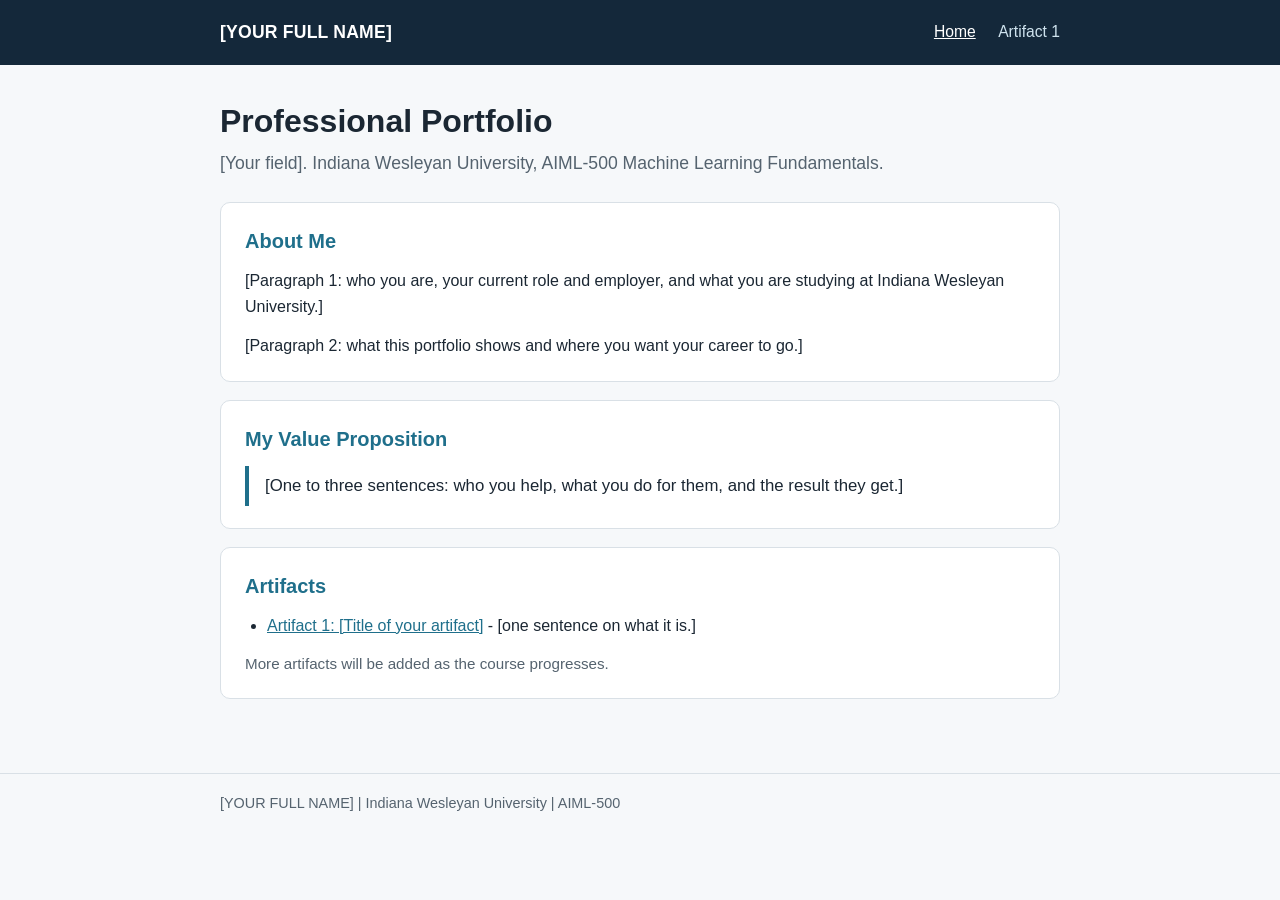
==== index.html @ 08bf7682 "Professional Portfolio" ====
<!DOCTYPE html>
<html lang="en">
<head>
  <meta charset="utf-8">
  <meta name="viewport" content="width=device-width, initial-scale=1">
  <title>[YOUR FULL NAME] - Professional Portfolio</title>
  <meta name="description" content="Professional portfolio of [YOUR FULL NAME], [your role].">
  <link rel="stylesheet" href="style.css">
</head>
<body>
  <header class="site">
    <div class="wrap">
      <div class="name">[YOUR FULL NAME]</div>
      <nav aria-label="Main">
        <a href="index.html" aria-current="page">Home</a>
        <a href="artifact-1.html">Artifact 1</a>
      </nav>
    </div>
  </header>

  <main class="wrap">
    <h1>Professional Portfolio</h1>
    <p class="lead">[Your field]. Indiana Wesleyan University, AIML-500 Machine Learning Fundamentals.</p>

    <section class="card">
      <h2>About Me</h2>
      <p>[Paragraph 1: who you are, your current role and employer, and what you are studying at Indiana Wesleyan University.]</p>
      <p>[Paragraph 2: what this portfolio shows and where you want your career to go.]</p>
    </section>

    <section class="card">
      <h2>My Value Proposition</h2>
      <p class="pullquote">[One to three sentences: who you help, what you do for them, and the result they get.]</p>
    </section>

    <section class="card">
      <h2>Artifacts</h2>
      <ul>
        <li><a href="artifact-1.html">Artifact 1: [Title of your artifact]</a> - [one sentence on what it is.]</li>
      </ul>
      <p class="note">More artifacts will be added as the course progresses.</p>
    </section>
  </main>

  <footer>
    <div class="wrap">[YOUR FULL NAME] | Indiana Wesleyan University | AIML-500</div>
  </footer>
</body>
</html>
---- style.css ----
:root {
  --ink: #1b2733;
  --muted: #55636f;
  --line: #d9e0e6;
  --accent: #1f6f8b;
  --bg: #f6f8fa;
  --card: #ffffff;
}

* { box-sizing: border-box; }

body {
  margin: 0;
  font-family: -apple-system, "Segoe UI", Roboto, Helvetica, Arial, sans-serif;
  color: var(--ink);
  background: var(--bg);
  line-height: 1.65;
}

header.site {
  background: #14283a;
  color: #ffffff;
}

header.site .wrap {
  display: flex;
  flex-wrap: wrap;
  align-items: center;
  justify-content: space-between;
  gap: 12px;
  padding: 18px 20px;
}

header.site .name {
  font-size: 1.1rem;
  font-weight: 600;
  letter-spacing: 0.2px;
}

nav a {
  color: #cfe3ee;
  text-decoration: none;
  margin-left: 18px;
  font-size: 0.98rem;
}

nav a:hover,
nav a[aria-current="page"] {
  color: #ffffff;
  text-decoration: underline;
}

.wrap {
  max-width: 880px;
  margin: 0 auto;
  padding: 0 20px;
}

main.wrap { padding-top: 36px; padding-bottom: 56px; }

a { color: var(--accent); }

h1 { font-size: 2rem; line-height: 1.25; margin: 0 0 8px; }
h2 {
  font-size: 1.25rem;
  margin: 0 0 10px;
  color: var(--accent);
}

.lead { color: var(--muted); font-size: 1.1rem; margin: 0 0 24px; }

section.card {
  background: var(--card);
  border: 1px solid var(--line);
  border-radius: 10px;
  padding: 22px 24px;
  margin-bottom: 18px;
}

section.card p { margin: 0 0 12px; }
section.card p:last-child { margin-bottom: 0; }

ol, ul { margin: 0 0 12px 22px; padding: 0; }
li { margin-bottom: 6px; }

.pullquote {
  border-left: 4px solid var(--accent);
  padding: 6px 0 6px 16px;
  font-size: 1.05rem;
}

.btn {
  display: inline-block;
  background: var(--accent);
  color: #ffffff;
  text-decoration: none;
  padding: 10px 18px;
  border-radius: 8px;
  font-weight: 600;
}

.btn:hover { background: #17566d; }

.viewer {
  width: 100%;
  height: 560px;
  border: 1px solid var(--line);
  border-radius: 8px;
  background: #ffffff;
}

.refs p {
  padding-left: 2em;
  text-indent: -2em;
  word-wrap: break-word;
  overflow-wrap: anywhere;
}

.note { color: var(--muted); font-size: 0.95rem; }

footer {
  border-top: 1px solid var(--line);
  color: var(--muted);
  font-size: 0.9rem;
  padding: 18px 0 32px;
}

@media (max-width: 600px) {
  h1 { font-size: 1.6rem; }
  nav a { margin: 0 14px 0 0; }
  .viewer { height: 420px; }
}
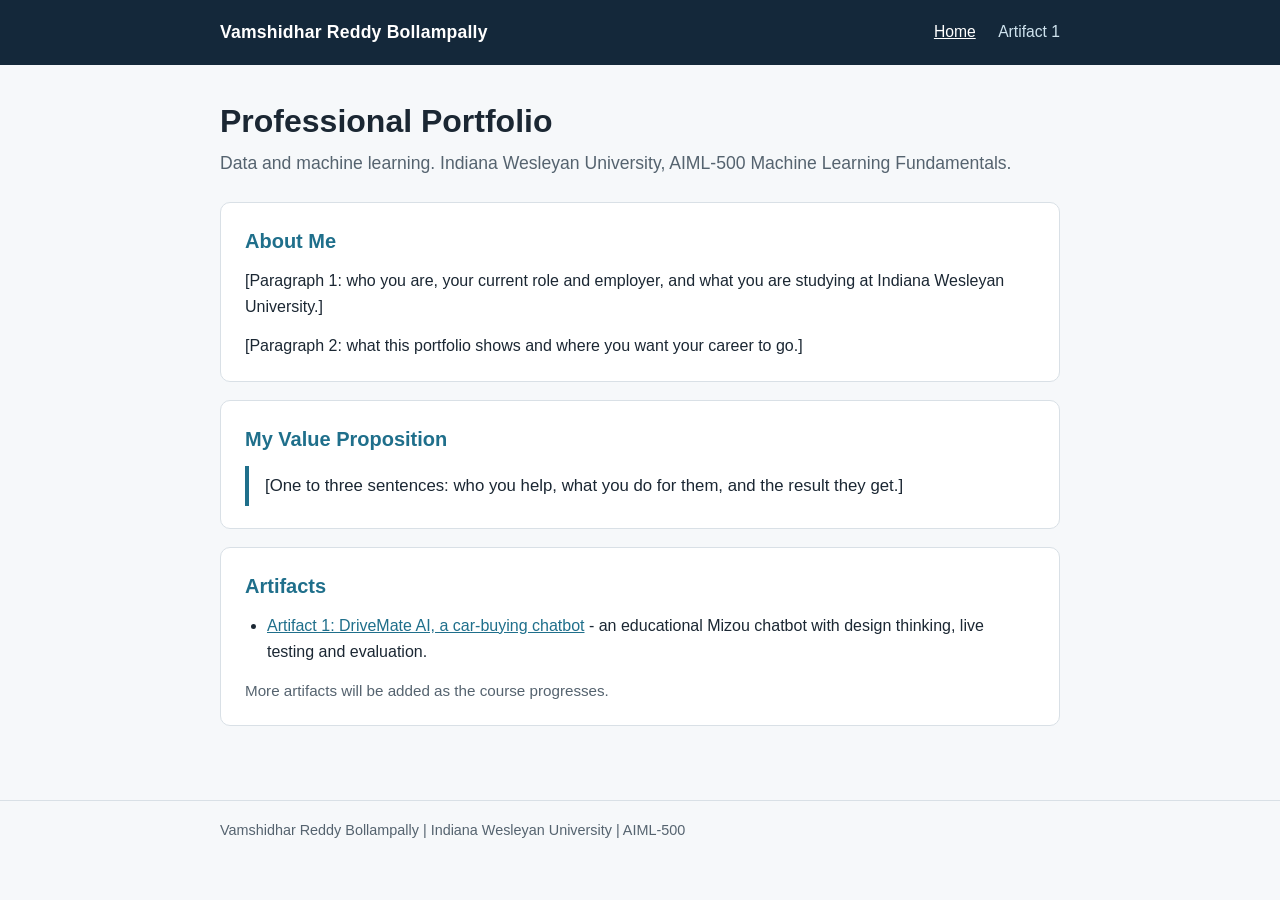
==== commit 1d180bfb: "artifacts updates" ====
--- a/index.html
+++ b/index.html
@@ -3,14 +3,14 @@
 <head>
   <meta charset="utf-8">
   <meta name="viewport" content="width=device-width, initial-scale=1">
-  <title>[YOUR FULL NAME] - Professional Portfolio</title>
-  <meta name="description" content="Professional portfolio of [YOUR FULL NAME], [your role].">
+  <title>Vamshidhar Reddy Bollampally - Professional Portfolio</title>
+  <meta name="description" content="Professional portfolio of Vamshidhar Reddy Bollampally.">
   <link rel="stylesheet" href="style.css">
 </head>
 <body>
   <header class="site">
     <div class="wrap">
-      <div class="name">[YOUR FULL NAME]</div>
+      <div class="name">Vamshidhar Reddy Bollampally</div>
       <nav aria-label="Main">
         <a href="index.html" aria-current="page">Home</a>
         <a href="artifact-1.html">Artifact 1</a>
@@ -20,7 +20,7 @@
 
   <main class="wrap">
     <h1>Professional Portfolio</h1>
-    <p class="lead">[Your field]. Indiana Wesleyan University, AIML-500 Machine Learning Fundamentals.</p>
+    <p class="lead">Data and machine learning. Indiana Wesleyan University, AIML-500 Machine Learning Fundamentals.</p>
 
     <section class="card">
       <h2>About Me</h2>
@@ -36,14 +36,14 @@
     <section class="card">
       <h2>Artifacts</h2>
       <ul>
-        <li><a href="artifact-1.html">Artifact 1: [Title of your artifact]</a> - [one sentence on what it is.]</li>
+        <li><a href="artifact-1.html">Artifact 1: DriveMate AI, a car-buying chatbot</a> - an educational Mizou chatbot with design thinking, live testing and evaluation.</li>
       </ul>
       <p class="note">More artifacts will be added as the course progresses.</p>
     </section>
   </main>
 
   <footer>
-    <div class="wrap">[YOUR FULL NAME] | Indiana Wesleyan University | AIML-500</div>
+    <div class="wrap">Vamshidhar Reddy Bollampally | Indiana Wesleyan University | AIML-500</div>
   </footer>
 </body>
 </html>
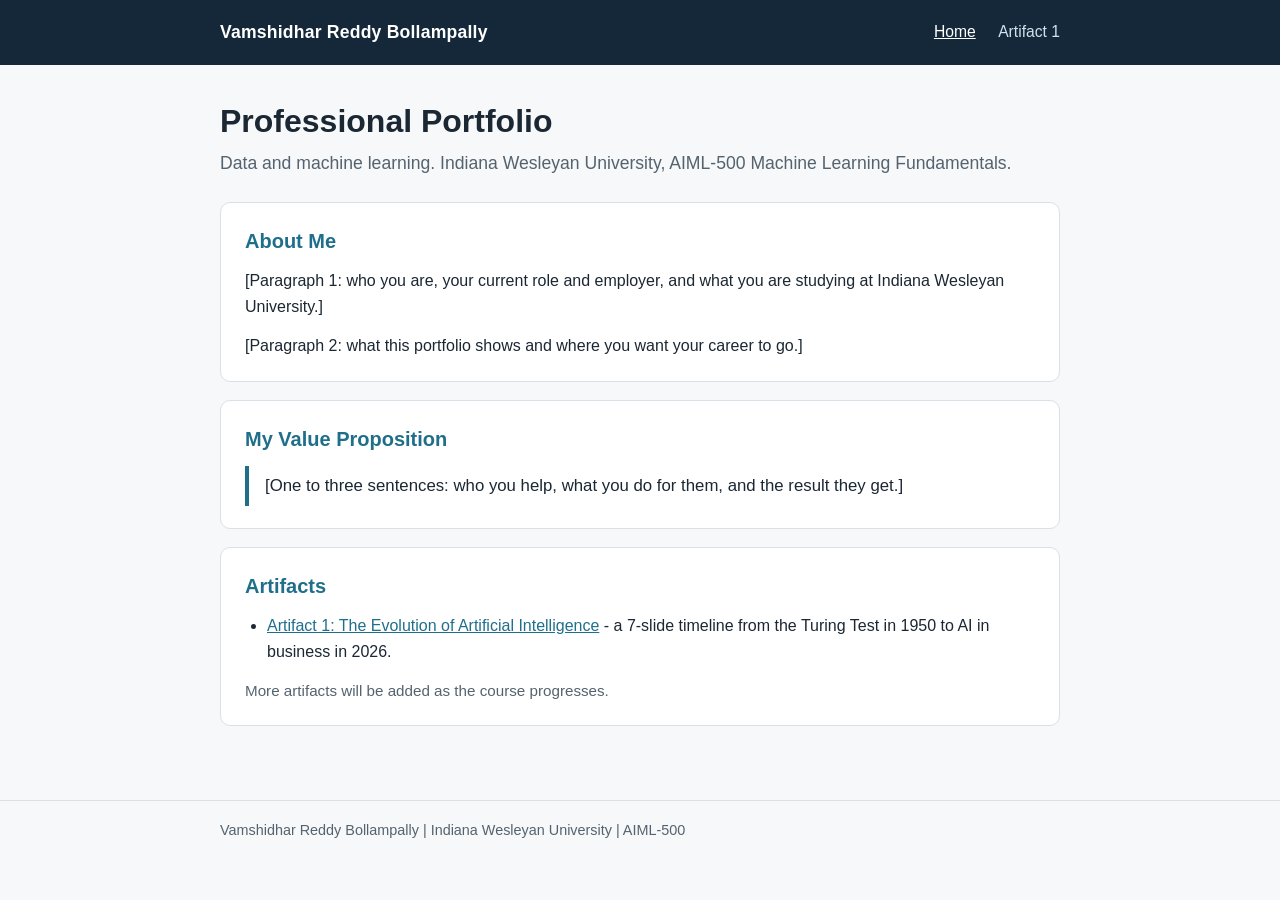
==== commit 1f289119: "asset_update" ====
--- a/index.html
+++ b/index.html
@@ -36,7 +36,7 @@
     <section class="card">
       <h2>Artifacts</h2>
       <ul>
-        <li><a href="artifact-1.html">Artifact 1: DriveMate AI, a car-buying chatbot</a> - an educational Mizou chatbot with design thinking, live testing and evaluation.</li>
+        <li><a href="artifact-1.html">Artifact 1: The Evolution of Artificial Intelligence</a> - a 7-slide timeline from the Turing Test in 1950 to AI in business in 2026.</li>
       </ul>
       <p class="note">More artifacts will be added as the course progresses.</p>
     </section>
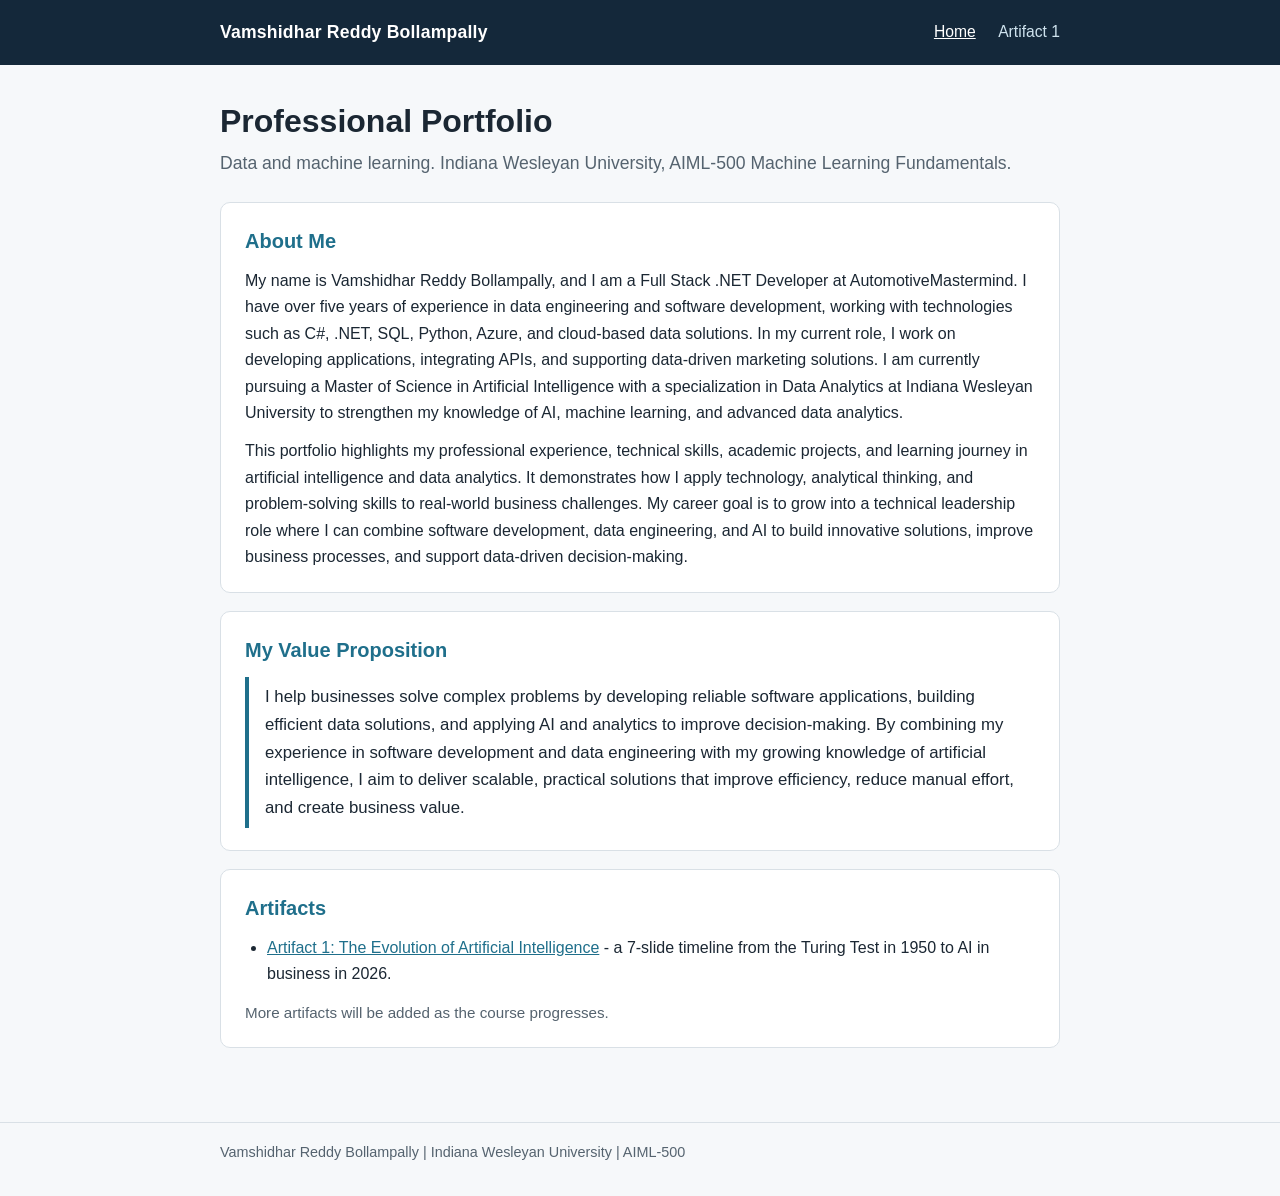
==== commit 472d731c: "Updated about me along with the asset" ====
--- a/index.html
+++ b/index.html
@@ -4,7 +4,7 @@
   <meta charset="utf-8">
   <meta name="viewport" content="width=device-width, initial-scale=1">
   <title>Vamshidhar Reddy Bollampally - Professional Portfolio</title>
-  <meta name="description" content="Professional portfolio of Vamshidhar Reddy Bollampally.">
+  <meta name="description" content="Professional portfolio of Vamshidhar Reddy Bollampally, Full Stack .NET Developer.">
   <link rel="stylesheet" href="style.css">
 </head>
 <body>
@@ -24,13 +24,13 @@
 
     <section class="card">
       <h2>About Me</h2>
-      <p>[Paragraph 1: who you are, your current role and employer, and what you are studying at Indiana Wesleyan University.]</p>
-      <p>[Paragraph 2: what this portfolio shows and where you want your career to go.]</p>
+      <p>My name is Vamshidhar Reddy Bollampally, and I am a Full Stack .NET Developer at AutomotiveMastermind. I have over five years of experience in data engineering and software development, working with technologies such as C#, .NET, SQL, Python, Azure, and cloud-based data solutions. In my current role, I work on developing applications, integrating APIs, and supporting data-driven marketing solutions. I am currently pursuing a Master of Science in Artificial Intelligence with a specialization in Data Analytics at Indiana Wesleyan University to strengthen my knowledge of AI, machine learning, and advanced data analytics.</p>
+      <p>This portfolio highlights my professional experience, technical skills, academic projects, and learning journey in artificial intelligence and data analytics. It demonstrates how I apply technology, analytical thinking, and problem-solving skills to real-world business challenges. My career goal is to grow into a technical leadership role where I can combine software development, data engineering, and AI to build innovative solutions, improve business processes, and support data-driven decision-making.</p>
     </section>
 
     <section class="card">
       <h2>My Value Proposition</h2>
-      <p class="pullquote">[One to three sentences: who you help, what you do for them, and the result they get.]</p>
+      <p class="pullquote">I help businesses solve complex problems by developing reliable software applications, building efficient data solutions, and applying AI and analytics to improve decision-making. By combining my experience in software development and data engineering with my growing knowledge of artificial intelligence, I aim to deliver scalable, practical solutions that improve efficiency, reduce manual effort, and create business value.</p>
     </section>
 
     <section class="card">
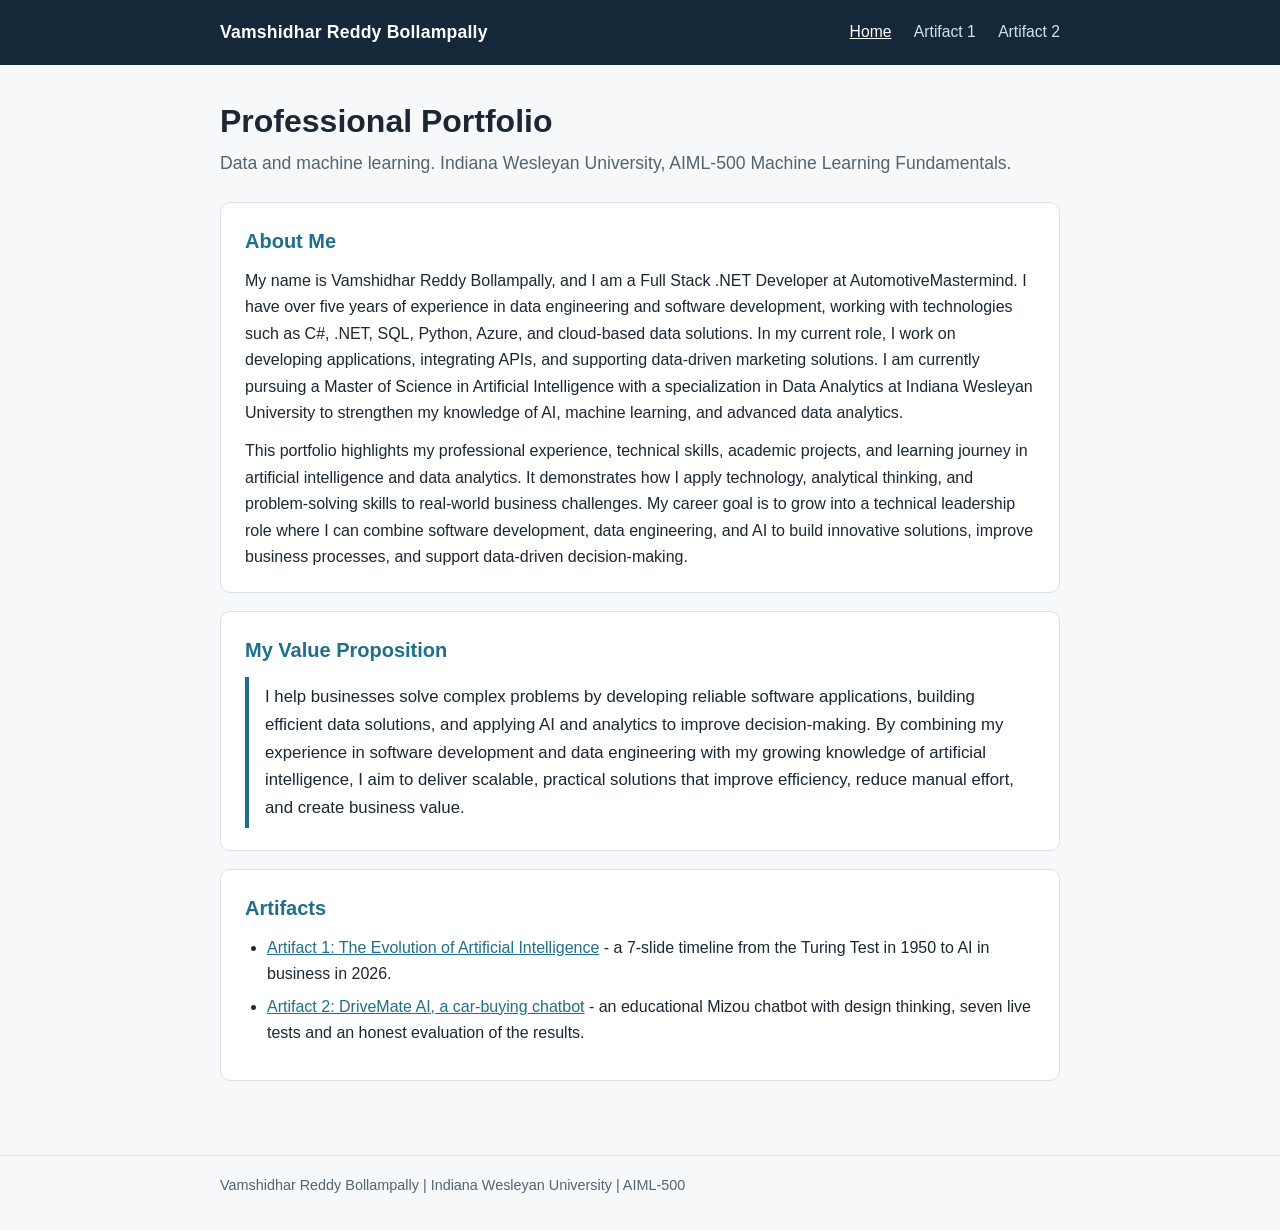
==== commit 0d05141b: "Add files via upload" ====
--- a/index.html
+++ b/index.html
@@ -14,6 +14,7 @@
       <nav aria-label="Main">
         <a href="index.html" aria-current="page">Home</a>
         <a href="artifact-1.html">Artifact 1</a>
+        <a href="artifact-2.html">Artifact 2</a>
       </nav>
     </div>
   </header>
@@ -37,8 +38,9 @@
       <h2>Artifacts</h2>
       <ul>
         <li><a href="artifact-1.html">Artifact 1: The Evolution of Artificial Intelligence</a> - a 7-slide timeline from the Turing Test in 1950 to AI in business in 2026.</li>
+        <li><a href="artifact-2.html">Artifact 2: DriveMate AI, a car-buying chatbot</a> - an educational Mizou chatbot with design thinking, seven live tests and an honest evaluation of the results.</li>
       </ul>
-      <p class="note">More artifacts will be added as the course progresses.</p>
+      
     </section>
   </main>
 
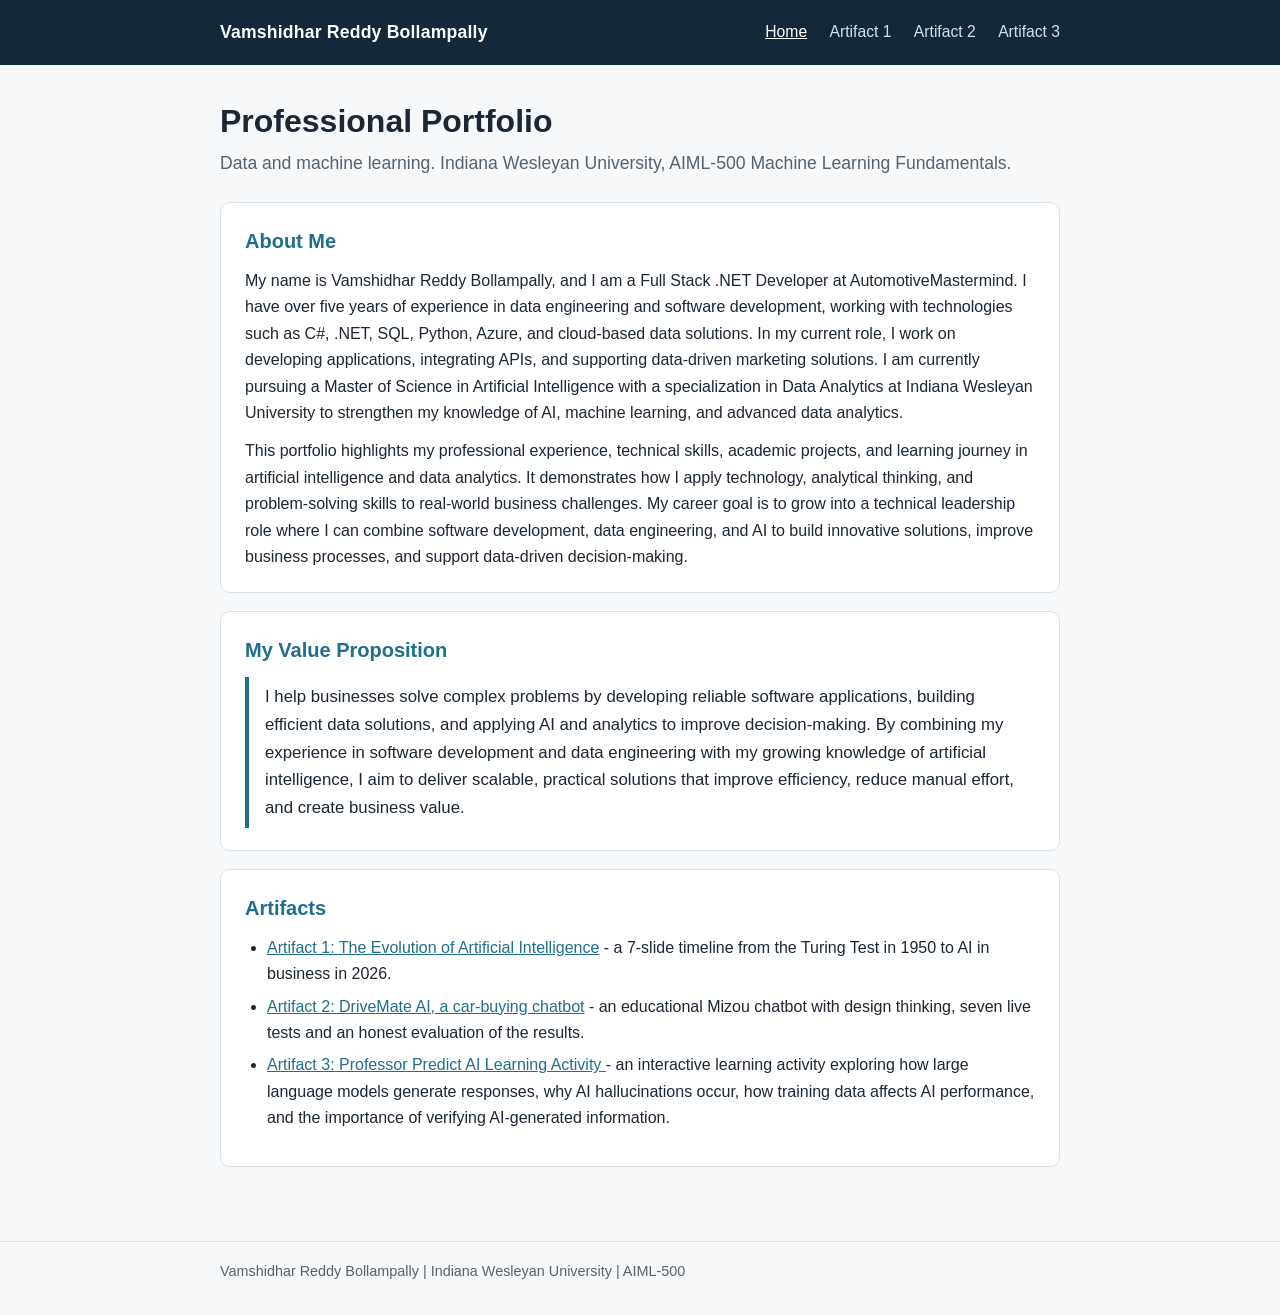
==== commit b0ae7022: "Update index.html" ====
--- a/index.html
+++ b/index.html
@@ -15,6 +15,7 @@
         <a href="index.html" aria-current="page">Home</a>
         <a href="artifact-1.html">Artifact 1</a>
         <a href="artifact-2.html">Artifact 2</a>
+        <a href="artifact-3.html">Artifact 3</a>
       </nav>
     </div>
   </header>
@@ -39,6 +40,17 @@
       <ul>
         <li><a href="artifact-1.html">Artifact 1: The Evolution of Artificial Intelligence</a> - a 7-slide timeline from the Turing Test in 1950 to AI in business in 2026.</li>
         <li><a href="artifact-2.html">Artifact 2: DriveMate AI, a car-buying chatbot</a> - an educational Mizou chatbot with design thinking, seven live tests and an honest evaluation of the results.</li>
+        
+<li>
+  <a href="artifact-3.html">
+    Artifact 3: Professor Predict AI Learning Activity
+  </a>
+  - an interactive learning activity exploring
+  how large language models generate responses,
+  why AI hallucinations occur, how training data
+  affects AI performance, and the importance of
+  verifying AI-generated information.
+</li>
       </ul>
       
     </section>
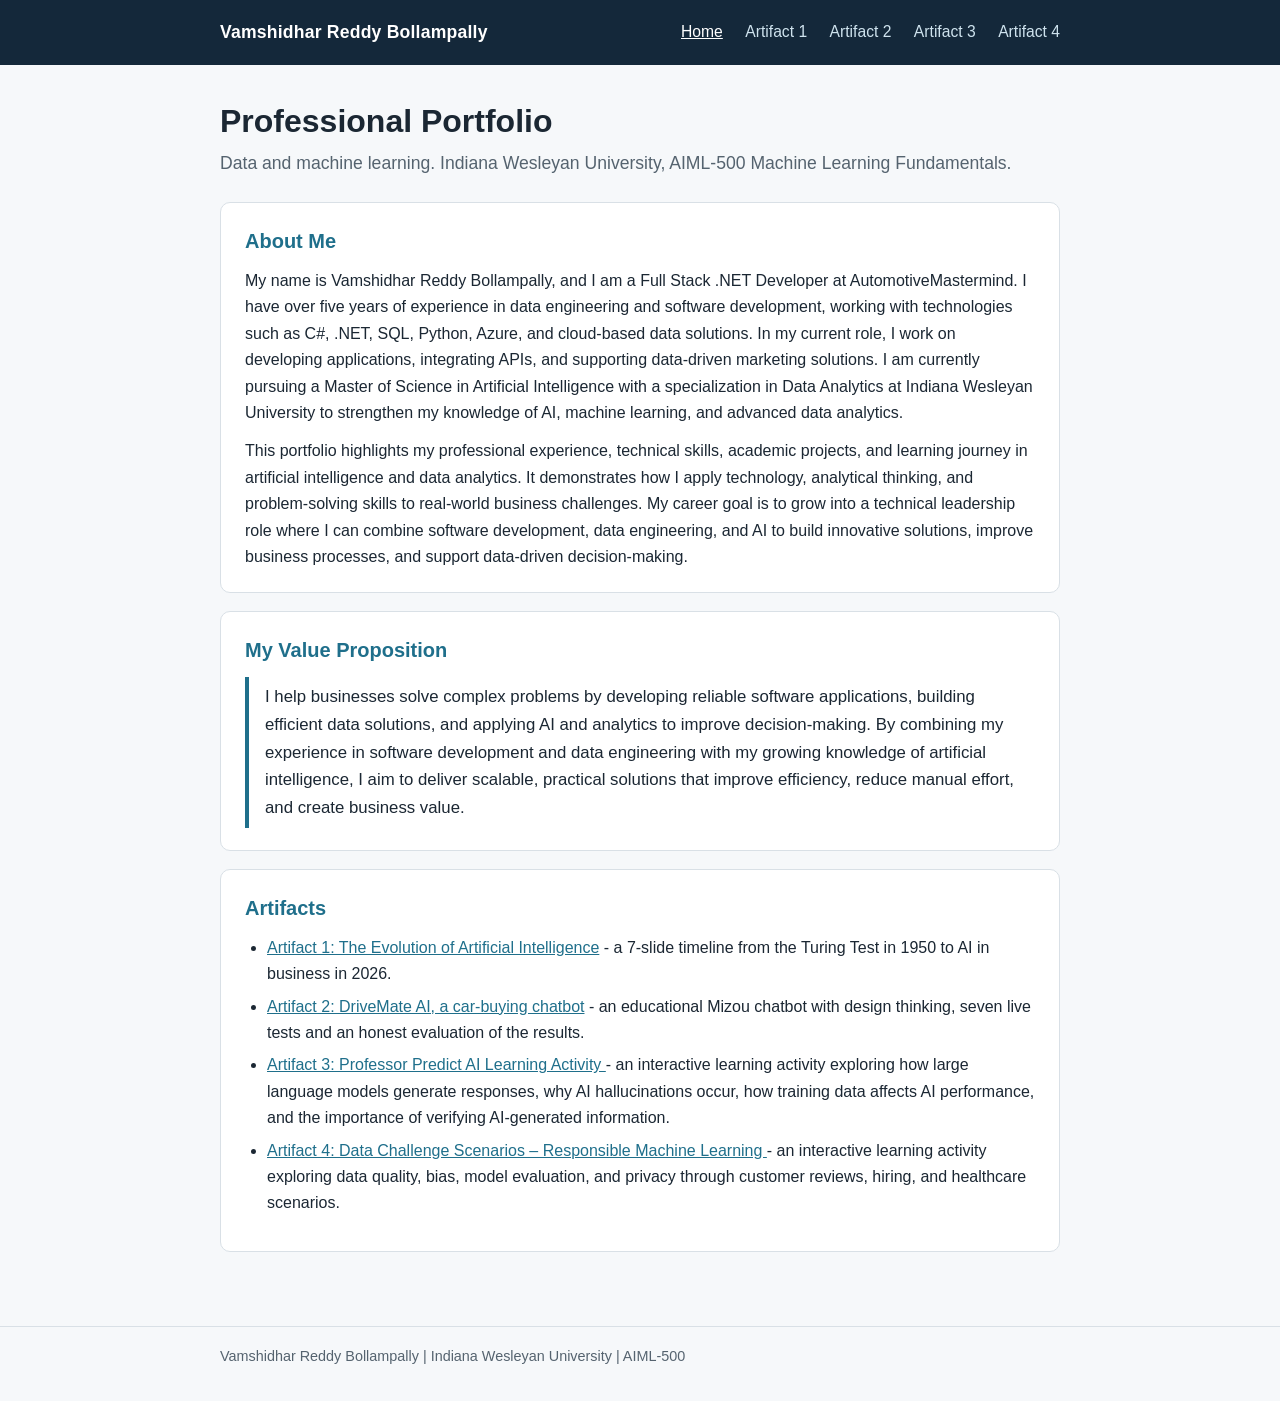
==== commit 5914862e: "Update index.html" ====
--- a/index.html
+++ b/index.html
@@ -16,6 +16,7 @@
         <a href="artifact-1.html">Artifact 1</a>
         <a href="artifact-2.html">Artifact 2</a>
         <a href="artifact-3.html">Artifact 3</a>
+        <a href="artifact-3.html">Artifact 4</a>
       </nav>
     </div>
   </header>
@@ -51,6 +52,16 @@
   affects AI performance, and the importance of
   verifying AI-generated information.
 </li>
+
+<li>
+  <a href="artifact-4.html">
+    Artifact 4: Data Challenge Scenarios – Responsible Machine Learning
+  </a>
+  - an interactive learning activity exploring
+  data quality, bias, model evaluation, and privacy
+  through customer reviews, hiring, and healthcare scenarios.
+</li>
+
       </ul>
       
     </section>
